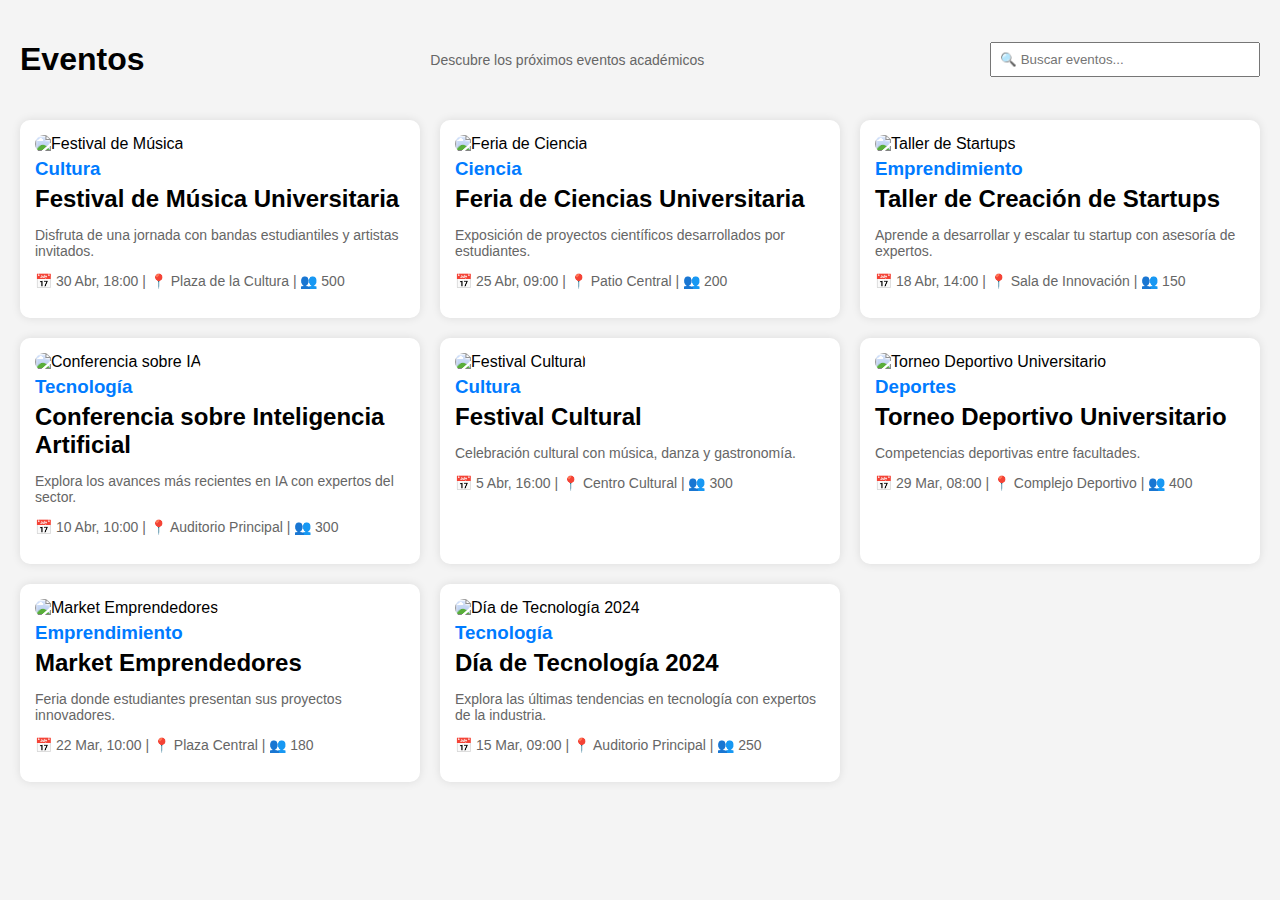
==== src/eventos.html @ 8e3505c9 "Adjunte el apartado de eventos, ajuste las rutas de acceso" ====
<!DOCTYPE html>
<html lang="es">
<head>
    <meta charset="UTF-8">
    <meta name="viewport" content="width=device-width, initial-scale=1.0">
    <title>Eventos Académicos</title>
    <link rel="stylesheet" href="styles.css">
    <style>
        body {
            font-family: Arial, sans-serif;
            margin: 0;
            background-color: #f4f4f4;
            padding: 20px;
        }
        header {
            display: flex;
            justify-content: space-between;
            align-items: center;
            margin-bottom: 20px;
        }
        input {
            padding: 8px;
            width: 250px;
        }
        .eventos {
            display: grid;
            grid-template-columns: repeat(auto-fill, minmax(300px, 1fr));
            gap: 20px;
        }
        .evento {
            background: white;
            padding: 15px;
            border-radius: 10px;
            box-shadow: 0 0 10px rgba(0, 0, 0, 0.1);
        }
        .evento img {
            width: 100%;
            border-radius: 10px;
        }
        h3 {
            color: #007bff;
            margin: 5px 0;
        }
        h2 {
            margin: 5px 0;
        }
        p {
            color: #666;
            font-size: 14px;
        }
    </style>
</head>
<body>
    <header>
        <h1>Eventos</h1>
        <p>Descubre los próximos eventos académicos</p>
        <input type="text" placeholder="🔍 Buscar eventos...">
    </header>
    <section class="eventos">

        <article class="evento">
            <img src="eventosImg/festivalmusica.jpg" alt="Festival de Música">
            <h3>Cultura</h3>
            <h2>Festival de Música Universitaria</h2>
            <p>Disfruta de una jornada con bandas estudiantiles y artistas invitados.</p>
            <p>📅 30 Abr, 18:00 | 📍 Plaza de la Cultura | 👥 500</p>
        </article>

        <article class="evento">
            <img src="eventosImg/feriaciencias.jpeg" alt="Feria de Ciencia">
            <h3>Ciencia</h3>
            <h2>Feria de Ciencias Universitaria</h2>
            <p>Exposición de proyectos científicos desarrollados por estudiantes.</p>
            <p>📅 25 Abr, 09:00 | 📍 Patio Central | 👥 200</p>
        </article>

        <article class="evento">
            <img src="eventosImg/startups.jpg" alt="Taller de Startups">
            <h3>Emprendimiento</h3>
            <h2>Taller de Creación de Startups</h2>
            <p>Aprende a desarrollar y escalar tu startup con asesoría de expertos.</p>
            <p>📅 18 Abr, 14:00 | 📍 Sala de Innovación | 👥 150</p>
        </article>

        <article class="evento">
            <img src="eventosImg/IA.jpg" alt="Conferencia sobre IA">
            <h3>Tecnología</h3>
            <h2>Conferencia sobre Inteligencia Artificial</h2>
            <p>Explora los avances más recientes en IA con expertos del sector.</p>
            <p>📅 10 Abr, 10:00 | 📍 Auditorio Principal | 👥 300</p>
        </article>
       
        <article class="evento">
            <img src="eventosImg/festival.jpg" alt="Festival Cultural">
            <h3>Cultura</h3>
            <h2>Festival Cultural</h2>
            <p>Celebración cultural con música, danza y gastronomía.</p>
            <p>📅 5 Abr, 16:00 | 📍 Centro Cultural | 👥 300</p>
        </article>

        <article class="evento">
            <img src="eventosImg/deportes.png" alt="Torneo Deportivo Universitario">
            <h3>Deportes</h3>
            <h2>Torneo Deportivo Universitario</h2>
            <p>Competencias deportivas entre facultades.</p>
            <p>📅 29 Mar, 08:00 | 📍 Complejo Deportivo | 👥 400</p>
        </article>
        
        <article class="evento">
            <img src="eventosImg/market.jpg" alt="Market Emprendedores">
            <h3>Emprendimiento</h3>
            <h2>Market Emprendedores</h2>
            <p>Feria donde estudiantes presentan sus proyectos innovadores.</p>
            <p>📅 22 Mar, 10:00 | 📍 Plaza Central | 👥 180</p>
        </article>

        <article class="evento">
            <img src="eventosImg/tech.jpeg" alt="Día de Tecnología 2024">
            <h3>Tecnología</h3>
            <h2>Día de Tecnología 2024</h2>
            <p>Explora las últimas tendencias en tecnología con expertos de la industria.</p>
            <p>📅 15 Mar, 09:00 | 📍 Auditorio Principal | 👥 250</p>
        </article>
    
    </section>
</body>
</html>
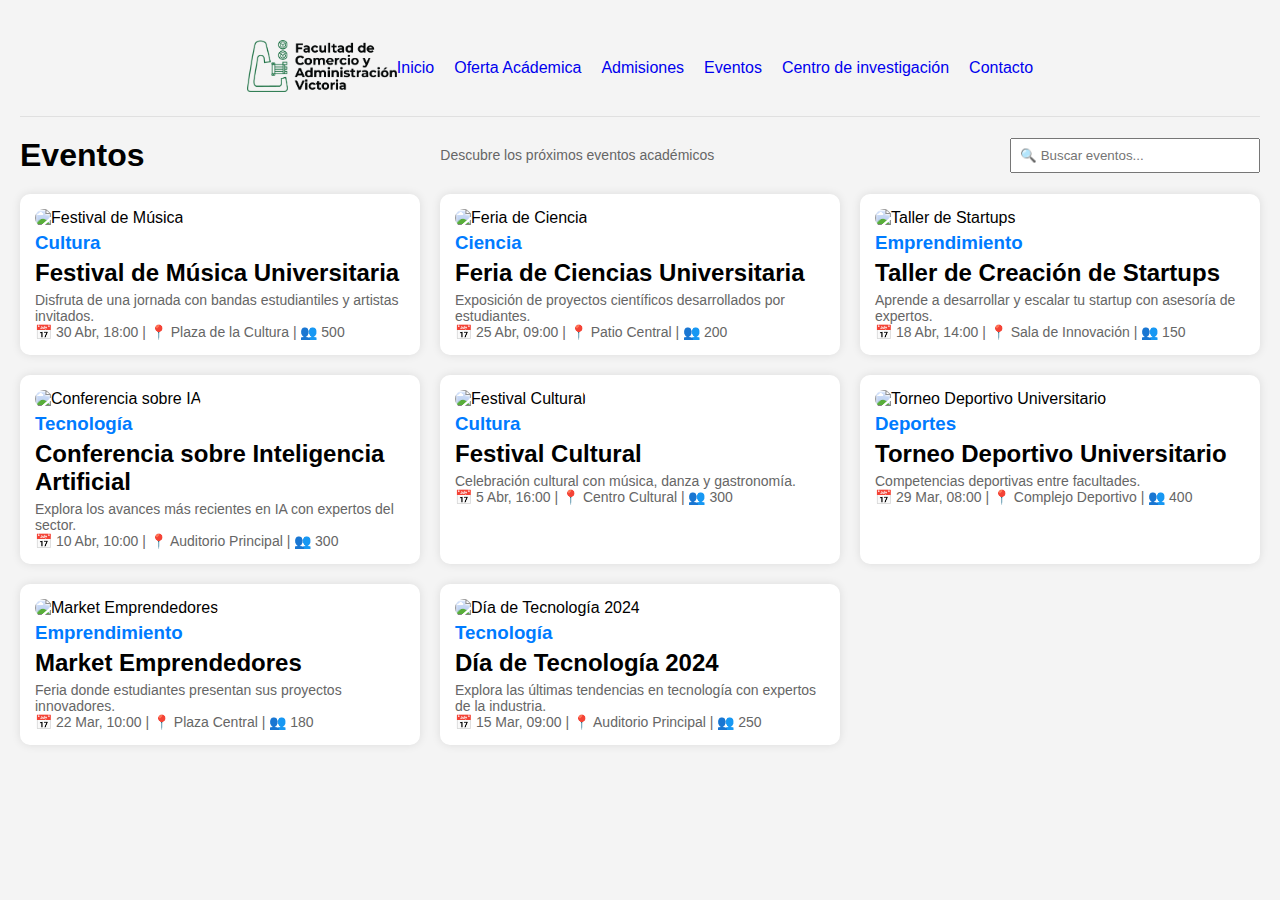
==== commit d44f56ab: "Ajustes al apartado de eventos" ====
--- a/src/eventos.html
+++ b/src/eventos.html
@@ -5,6 +5,7 @@
     <meta name="viewport" content="width=device-width, initial-scale=1.0">
     <title>Eventos Académicos</title>
     <link rel="stylesheet" href="styles.css">
+    <link rel="stylesheet" href="./styles/main.css">
     <style>
         body {
             font-family: Arial, sans-serif;
@@ -51,6 +52,30 @@
     </style>
 </head>
 <body>
+    <header class="global-header">
+        <nav class="global-wrapper nav-bar">
+          <picture>
+            <img src="./assets/Logo_FCAV.png" alt="" />
+          </picture>
+          <ul>
+            <li><a href="./index.html">Inicio</a></li>
+            <li class="dropdown">
+              <a href="#">Oferta Acádemica</a>
+              <ul class="dropdown-content">
+                <li><a href="./licenciaturas/administracion-empresas.html">Licenciatura en Administración</a></li>
+                <li><a href="./licenciaturas/contador-publico.html">Licenciatura en Contaduría</a></li>
+                <li><a href="./licenciaturas/economia-desarrollo-sustentable.html">Licenciatura en Economia y Desarrollo Sustentable</a></li>
+                <li><a href="./licenciaturas/tecnologias-informacion.html">Licenciatura en Informática</a></li>
+              </ul>
+            </li>
+            <li><a href="#">Admisiones</a></li>
+            <li><a href="../src/eventos.html">Eventos</a></li>
+            <li><a href="#">Centro de investigación</a></li>
+            <li><a href="#">Contacto</a></li>
+          </ul>
+        </nav>
+      </header>
+
     <header>
         <h1>Eventos</h1>
         <p>Descubre los próximos eventos académicos</p>
--- a/src/styles/main.css
+++ b/src/styles/main.css
@@ -0,0 +1,118 @@
+/* Imports */
+
+@import url('variables.css');
+@import url('utilities.css');
+
+/* Components */
+@import url('./components/header-nav.css');
+@import url('./components/buttons.css');
+
+/* Pages */
+@import url('pages/home.css');
+
+/* Estilos por defecto */
+
+* {
+  padding: 0;
+  margin: 0;
+  box-sizing: border-box;
+  word-wrap: break-word;
+  list-style: none;
+  text-decoration: none;
+}
+
+body {
+  font-family: system-ui, -apple-system, BlinkMacSystemFont, 'Segoe UI', Roboto,
+    Oxygen, Ubuntu, Cantarell, 'Open Sans', 'Helvetica Neue', sans-serif;
+}
+
+/* Estilos para el menú desplegable */
+.nav-bar .dropdown {
+  position: relative;
+  display: inline-block;
+}
+
+.nav-bar .dropdown-content {
+  display: none;
+  position: absolute;
+  background-color: #f9f9f9;
+  min-width: 160px;
+  box-shadow: 0px 8px 16px 0px rgba(0,0,0,0.2);
+  z-index: 1;
+}
+
+.nav-bar .dropdown-content a {
+  color: black;
+  padding: 12px 16px;
+  text-decoration: none;
+  display: block;
+}
+
+.nav-bar .dropdown-content a:hover {
+  background-color: #f1f1f1;
+}
+
+.nav-bar .dropdown:hover .dropdown-content {
+  display: block;
+}
+
+/* Estilos para las páginas */
+.program-header {
+  background-color: var(--primary);
+  color: white;
+  padding: 2rem 0;
+}
+
+.program-content {
+  display: flex;
+  gap: 2rem;
+  flex-wrap: wrap;
+  margin-top: 2rem;
+}
+
+.program-sidebar {
+  width: var(--sidebar-width);
+}
+
+.program-sidebar-item {
+  padding: 1rem;
+  cursor: pointer;
+  background-color: #f9f9f9;
+  border: 1px solid #ddd;
+  margin-bottom: 0.5rem;
+}
+
+.program-sidebar-item.active {
+  background-color: var(--primary);
+  color: white;
+}
+
+.program-content-detail {
+  flex: 1;
+  min-width: 300px;
+}
+
+.tab-content {
+  display: none;
+}
+
+.tab-content.active {
+  display: block;
+}
+
+footer {
+  background-color: var(--footer-bg);
+  color: var(--footer-text);
+  padding: 2rem 0;
+  margin-top: 2rem;
+}
+
+footer .global-wrapper {
+  display: flex;
+  justify-content: space-between;
+  flex-wrap: wrap;
+}
+
+footer div {
+  margin-bottom: 1rem;
+}
